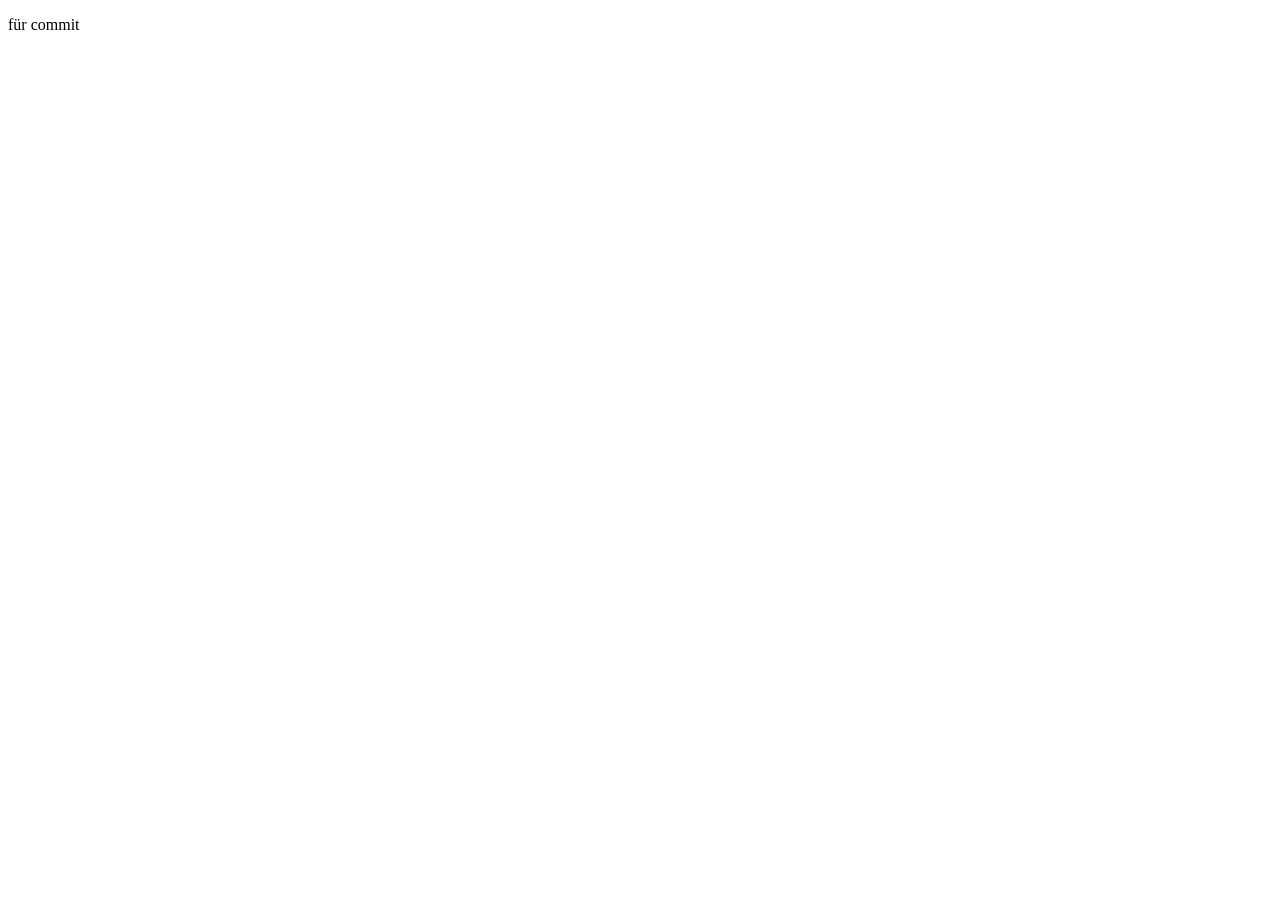
==== html/index.html @ d36d828b "grober aufbau + erstes bild" ====
<!doctype html>
<html lang="en">
  <head>
    <meta charset="UTF-8" />
    <meta name="viewport" content="width=device-width, initial-scale=1.0" />
    <title>Document</title>
  </head>
  <body>
    <p>für commit</p>
  </body>
</html>
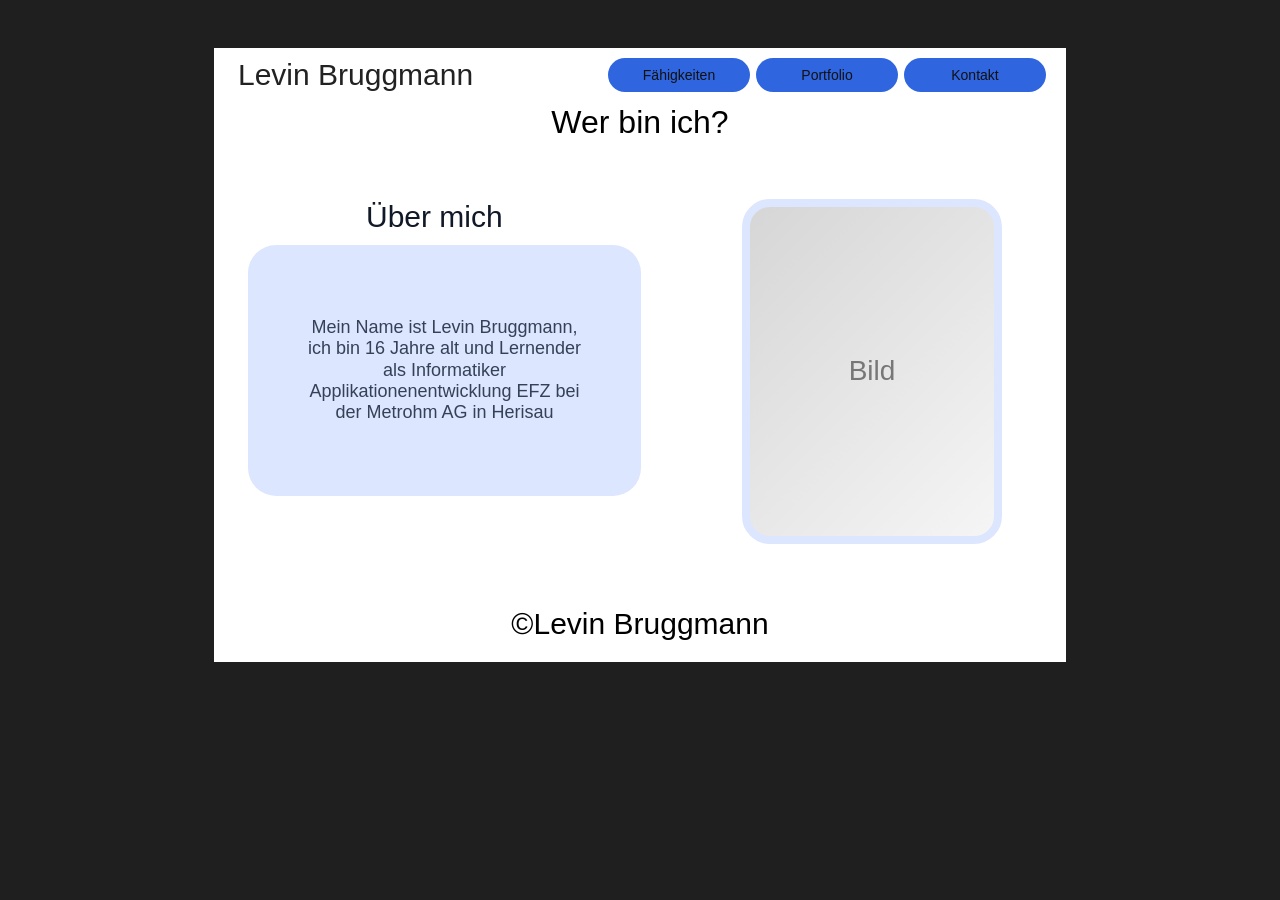
==== commit 866fca2a: "erste Seite Co-authored-by: Copilot <copilot@github.com>" ====
--- a/html/index.html
+++ b/html/index.html
@@ -1,11 +1,44 @@
 <!doctype html>
-<html lang="en">
+<html lang="de">
   <head>
     <meta charset="UTF-8" />
     <meta name="viewport" content="width=device-width, initial-scale=1.0" />
-    <title>Document</title>
+    <title>Wer bin ich?</title>
+    <link rel="stylesheet" href="../css/style.css" />
   </head>
-  <body>
-    <p>für commit</p>
+  <body class="home-page">
+    <header>
+      <h1><a href="index.html">Levin Bruggmann</a></h1>
+      <nav>
+        <ul class="navigation">
+          <li><a href="faehigkeiten.html">F&auml;higkeiten</a></li>
+          <li><a href="portfolio.html">Portfolio</a></li>
+          <li><a href="kontakt.html">Kontakt</a></li>
+        </ul>
+      </nav>
+    </header>
+
+    <main>
+      <h2>Wer bin ich?</h2>
+
+      <section class="about-section" aria-labelledby="about-title">
+        <div class="about-text">
+          <h3 id="about-title">&Uuml;ber mich</h3>
+          <div class="about-card">
+            <p>
+              Mein Name ist Levin Bruggmann, ich bin 16 Jahre alt und Lernender
+              als Informatiker Applikationenentwicklung EFZ bei der Metrohm AG
+              in Herisau
+            </p>
+          </div>
+        </div>
+
+        <div class="portrait-placeholder" aria-label="Platzhalter Bild">
+          <span>Bild</span>
+        </div>
+      </section>
+
+      <footer>&copy;Levin Bruggmann</footer>
+    </main>
   </body>
 </html>
--- a/css/style.css
+++ b/css/style.css
@@ -0,0 +1,217 @@
+* {
+  box-sizing: border-box;
+}
+
+body {
+  margin: 0;
+  font-family: Arial, Helvetica, sans-serif;
+  color: #222;
+}
+
+header {
+  display: flex;
+  justify-content: space-between;
+  align-items: center;
+  min-height: 54px;
+  padding: 0 20px 0 24px;
+  background: #fff;
+  border-left: none;
+}
+
+header h1 {
+  margin: 0;
+  font-size: 30px;
+  font-weight: 400;
+  line-height: 1;
+}
+
+header h1 a {
+  color: #222;
+  text-decoration: none;
+}
+
+.navigation {
+  display: flex;
+  list-style: none;
+  margin: 0;
+  padding: 0;
+  gap: 6px;
+}
+
+.navigation a {
+  display: block;
+  min-width: 142px;
+  padding: 9px 26px;
+  border-radius: 999px;
+  background: #2f66df;
+  color: #111;
+  font-size: 14px;
+  text-align: center;
+  text-decoration: none;
+}
+
+.navigation a:hover,
+.navigation a:focus {
+  background: #2558c7;
+}
+
+.home-page {
+  min-height: 100vh;
+  display: flex;
+  align-items: center;
+  flex-direction: column;
+  background: #1f1f1f;
+}
+
+.home-page header,
+.home-page main {
+  width: min(852px, calc(100% - 40px));
+  background: #fff;
+}
+
+.home-page header {
+  margin-top: 48px;
+}
+
+.home-page main {
+  min-height: 560px;
+  padding: 2px 34px 14px;
+}
+
+.home-page h2 {
+  margin: 0 0 58px;
+  color: #000;
+  font-size: 32px;
+  font-weight: 400;
+  line-height: 1.15;
+  text-align: center;
+}
+
+.about-section {
+  display: grid;
+  grid-template-columns: 1fr 290px;
+  align-items: start;
+  gap: 72px;
+}
+
+.about-text h3 {
+  margin: 0 0 10px 118px;
+  color: #111827;
+  font-size: 30px;
+  font-weight: 400;
+  line-height: 1.2;
+}
+
+.about-card {
+  width: 393px;
+  min-height: 251px;
+  display: flex;
+  align-items: center;
+  justify-content: center;
+  padding: 36px 40px;
+  border-radius: 28px;
+  background: #dce6ff;
+}
+
+.about-card p {
+  max-width: 290px;
+  margin: 0;
+  color: #354156;
+  font-size: 18px;
+  line-height: 1.18;
+  text-align: center;
+}
+
+.portrait-placeholder {
+  width: 260px;
+  height: 345px;
+  display: flex;
+  align-items: center;
+  justify-content: center;
+  overflow: hidden;
+  border: 8px solid #dce6ff;
+  border-radius: 28px;
+  background: linear-gradient(135deg, #d6d6d6, #f5f5f5);
+  color: #777;
+  font-size: 28px;
+}
+
+.home-page footer {
+  margin-top: 62px;
+  color: #000;
+  font-size: 30px;
+  line-height: 1.2;
+  text-align: center;
+}
+
+@media (max-width: 720px) {
+  header {
+    align-items: flex-start;
+    flex-direction: column;
+    gap: 14px;
+    padding: 14px 16px;
+  }
+
+  .navigation {
+    flex-wrap: wrap;
+    width: 100%;
+  }
+
+  .navigation li {
+    flex: 1 1 150px;
+  }
+
+  .navigation a {
+    min-width: 0;
+  }
+
+  .home-page {
+    align-items: stretch;
+    background: #fff;
+  }
+
+  .home-page header,
+  .home-page main {
+    width: 100%;
+  }
+
+  .home-page header {
+    margin-top: 0;
+  }
+
+  .home-page main {
+    min-height: 0;
+    padding: 18px 16px 28px;
+  }
+
+  .home-page h2 {
+    margin-bottom: 32px;
+    font-size: 30px;
+  }
+
+  .about-section {
+    grid-template-columns: 1fr;
+    gap: 28px;
+  }
+
+  .about-text h3 {
+    margin-left: 0;
+    text-align: center;
+  }
+
+  .about-card,
+  .portrait-placeholder {
+    width: 100%;
+    max-width: 393px;
+    margin: 0 auto;
+  }
+
+  .portrait-placeholder {
+    height: 345px;
+  }
+
+  .home-page footer {
+    margin-top: 42px;
+    font-size: 26px;
+  }
+}
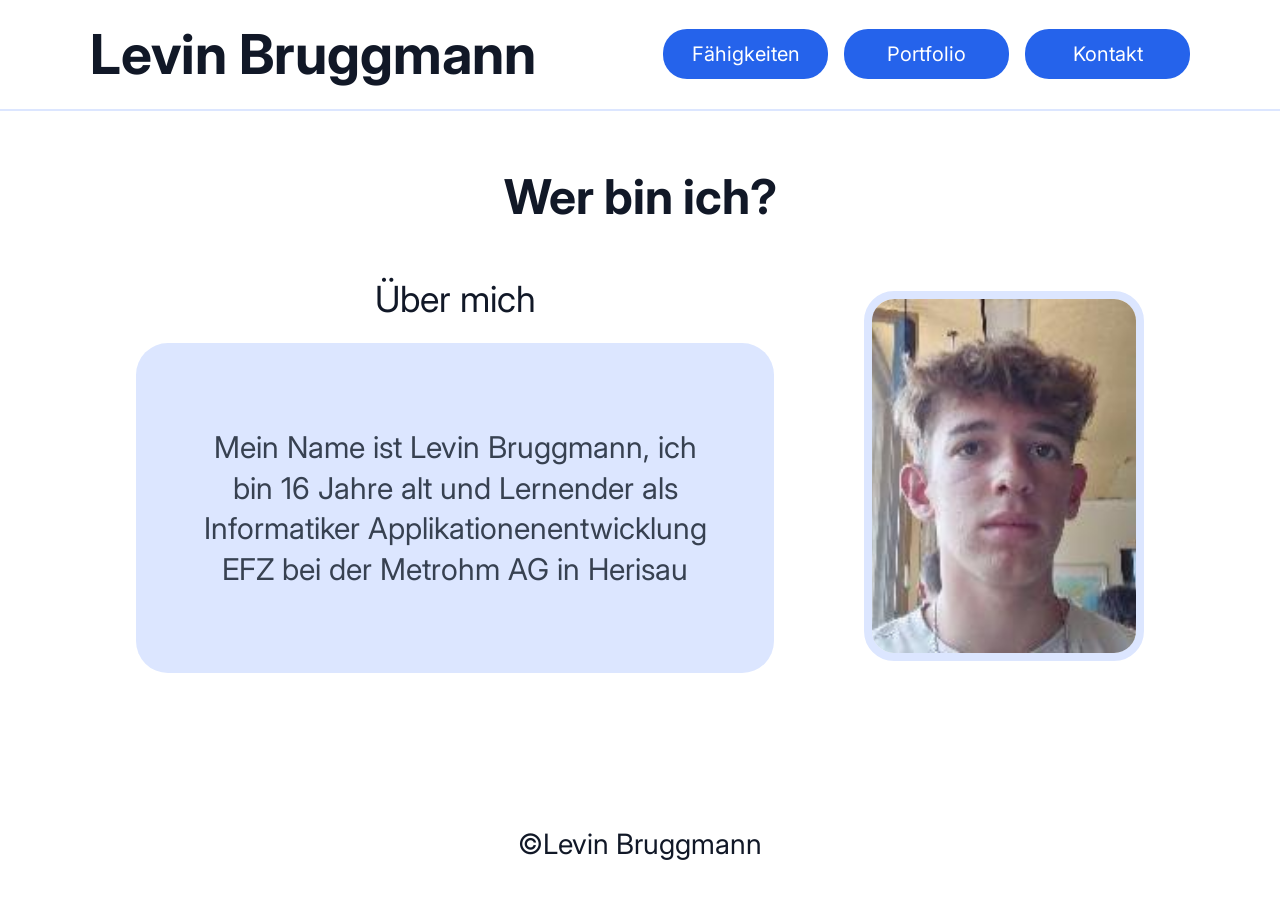
==== commit f8c80dbf: "images + video" ====
--- a/html/index.html
+++ b/html/index.html
@@ -33,8 +33,12 @@
           </div>
         </div>
 
-        <div class="portrait-placeholder" aria-label="Platzhalter Bild">
-          <span>Bild</span>
+        <div>
+          <img
+            class="profile-image"
+            src="../assets/Portrait Projekt M293.jpg"
+            alt="Portrait Levin Bruggmann"
+          />
         </div>
       </section>
 
--- a/css/style.css
+++ b/css/style.css
@@ -1,217 +1,668 @@
+@import url("https://fonts.googleapis.com/css2?family=Inter:wght@400;700&display=swap");
+
 * {
   box-sizing: border-box;
 }
 
 body {
   margin: 0;
-  font-family: Arial, Helvetica, sans-serif;
-  color: #222;
+  font-family: "Inter", Arial, sans-serif;
+  background-color: #ffffff;
+  color: #374151;
 }
 
 header {
+  width: 100%;
+  padding: 24px 7%;
   display: flex;
   justify-content: space-between;
   align-items: center;
-  min-height: 54px;
-  padding: 0 20px 0 24px;
-  background: #fff;
-  border-left: none;
-}
-
-header h1 {
+  gap: 40px;
+  border-bottom: 2px solid #dce6ff;
+  background-color: #ffffff;
+}
+
+h1 {
+  margin: 0;
+  font-size: 55px;
+  font-weight: 700;
+  line-height: 1.1;
+  color: #111827;
+}
+
+h1 a {
+  color: #111827;
+  text-decoration: none;
+}
+
+.navigation {
+  margin: 0;
+  padding: 0;
+  display: flex;
+  gap: 16px;
+  list-style: none;
+}
+
+.navigation a {
+  display: block;
+  min-width: 165px;
+  padding: 13px 24px;
+  border-radius: 24px;
+  background-color: #2563eb;
+  color: #ffffff;
+  font-size: 20px;
+  text-align: center;
+  text-decoration: none;
+}
+
+.navigation a:hover {
+  background-color: #1d4ed8;
+}
+
+main {
+  min-height: calc(100vh - 120px);
+  padding: 60px 7% 30px;
+  display: flex;
+  flex-direction: column;
+  background-color: #ffffff;
+}
+
+h2 {
+  margin: 0 0 55px;
+  font-size: 48px;
+  font-weight: 700;
+  line-height: 1.1;
+  color: #111827;
+  text-align: center;
+}
+
+h3 {
+  margin: 0 0 22px;
+  font-size: 36px;
+  font-weight: 400;
+  line-height: 1.2;
+  color: #111827;
+  text-align: center;
+}
+
+p {
   margin: 0;
   font-size: 30px;
   font-weight: 400;
-  line-height: 1;
-}
-
-header h1 a {
-  color: #222;
-  text-decoration: none;
-}
-
-.navigation {
-  display: flex;
-  list-style: none;
-  margin: 0;
-  padding: 0;
-  gap: 6px;
-}
-
-.navigation a {
+  line-height: 1.35;
+  color: #374151;
+}
+
+footer {
+  margin-top: auto;
+  padding-top: 50px;
+  font-size: 28px;
+  color: #111827;
+  text-align: center;
+}
+
+.about-section {
+  width: 100%;
+  max-width: 1200px;
+  margin: 0 auto;
+  display: flex;
+  justify-content: center;
+  align-items: center;
+  gap: 90px;
+}
+
+.about-text {
+  width: 58%;
+  max-width: 680px;
+}
+
+.about-card {
+  width: 100%;
+  min-height: 330px;
+  padding: 55px;
+  border-radius: 32px;
+  background-color: #dce6ff;
+  display: flex;
+  justify-content: center;
+  align-items: center;
+}
+
+.about-card p {
+  max-width: 700px;
+  font-size: 30px;
+  text-align: center;
+}
+
+.profile-image {
+  width: 220px;
+  height: 280px;
+  object-fit: cover;
+  object-position: center;
+  border: 8px solid #dce6ff;
+  border-radius: 30px;
   display: block;
-  min-width: 142px;
-  padding: 9px 26px;
-  border-radius: 999px;
-  background: #2f66df;
-  color: #111;
-  font-size: 14px;
-  text-align: center;
-  text-decoration: none;
-}
-
-.navigation a:hover,
-.navigation a:focus {
-  background: #2558c7;
-}
-
-.home-page {
-  min-height: 100vh;
-  display: flex;
+  justify-self: center;
+}
+
+.home-page .profile-image {
+  width: 280px;
+  height: 370px;
+}
+
+.skills-grid {
+  width: 100%;
+  max-width: 1150px;
+  margin: 0 auto;
+  display: grid;
+  grid-template-columns: 1fr 1fr;
+  gap: 48px 65px;
+}
+
+.skill-card {
+  min-height: 270px;
+  padding: 34px 40px;
+  border-radius: 30px;
+  background-color: #dce6ff;
+  display: flex;
+  flex-direction: column;
+  justify-content: space-between;
+}
+
+.skill-card h3 {
+  margin-bottom: 18px;
+}
+
+.skill-card p {
+  font-size: 24px;
+  text-align: center;
+}
+
+.rating {
+  margin-top: 28px;
+  display: flex;
+  justify-content: center;
+  gap: 10px;
+}
+
+.rating span {
+  width: 48px;
+  height: 16px;
+  border-radius: 20px;
+  background-color: #111827;
+}
+
+.rating .empty {
+  background-color: #ffffff;
+}
+
+.portfolio-grid {
+  width: 100%;
+  max-width: 1050px;
+  margin: 0 auto;
+  display: grid;
+  grid-template-columns: 1fr 1fr;
+  gap: 70px;
+}
+
+.portfolio-item {
+  width: 100%;
+}
+
+.portfolio-card {
+  width: 100%;
+  min-height: 230px;
+  margin-bottom: 34px;
+  padding: 40px;
+  border-radius: 30px;
+  background-color: #dce6ff;
+  display: flex;
+  justify-content: center;
   align-items: center;
-  flex-direction: column;
-  background: #1f1f1f;
-}
-
-.home-page header,
-.home-page main {
-  width: min(852px, calc(100% - 40px));
-  background: #fff;
-}
-
-.home-page header {
-  margin-top: 48px;
-}
-
-.home-page main {
-  min-height: 560px;
-  padding: 2px 34px 14px;
-}
-
-.home-page h2 {
-  margin: 0 0 58px;
-  color: #000;
-  font-size: 32px;
-  font-weight: 400;
-  line-height: 1.15;
-  text-align: center;
-}
-
-.about-section {
-  display: grid;
-  grid-template-columns: 1fr 290px;
-  align-items: start;
-  gap: 72px;
-}
-
-.about-text h3 {
-  margin: 0 0 10px 118px;
+}
+
+.portfolio-card p {
+  font-size: 24px;
+  text-align: center;
+}
+
+.image-placeholder {
+  width: 100%;
+  height: 240px;
+  border-radius: 30px;
+  overflow: hidden;
+  background-color: #dce6ff;
+}
+
+.image-placeholder img,
+.portfolio-item > img {
+  width: 100%;
+  height: 100%;
+  object-fit: cover;
+  object-position: center;
+  display: block;
+}
+
+.contact-page main {
+  gap: 34px;
+}
+
+.contact-list {
+  width: 100%;
+  max-width: 1150px;
+  margin: 0 auto;
+}
+
+.contact-list > p,
+.contact-small p {
+  min-height: 115px;
+  margin-bottom: 36px;
+  padding: 26px;
+  border-radius: 22px;
+  background-color: #dce6ff;
   color: #111827;
   font-size: 30px;
-  font-weight: 400;
-  line-height: 1.2;
-}
-
-.about-card {
-  width: 393px;
-  min-height: 251px;
-  display: flex;
+  display: flex;
+  justify-content: center;
   align-items: center;
-  justify-content: center;
-  padding: 36px 40px;
-  border-radius: 28px;
-  background: #dce6ff;
-}
-
-.about-card p {
-  max-width: 290px;
-  margin: 0;
-  color: #354156;
+  text-align: center;
+  overflow-wrap: anywhere;
+}
+
+.contact-row {
+  display: grid;
+  grid-template-columns: 1fr 260px;
+  gap: 70px;
+  align-items: center;
+  margin-bottom: 55px;
+}
+
+.contact-small {
+  width: 100%;
+}
+
+.contact-panel {
+  width: 100%;
+  max-width: 1150px;
+  margin: 0 auto;
+  padding: 55px;
+  border-radius: 32px;
+  background-color: #dce6ff;
+  display: grid;
+  grid-template-columns: 1fr 1fr;
+  gap: 70px;
+  align-items: start;
+}
+
+.location-box,
+.form-box {
+  width: 100%;
+  text-align: center;
+}
+
+.location-image,
+.location-video,
+.contact-video {
+  width: 100%;
+  max-width: 520px;
+  height: auto;
+  display: block;
+  margin: 0 auto;
+  background-color: #ffffff;
+}
+
+.contact-form {
+  width: 100%;
+  max-width: 360px;
+  margin: 0 auto;
+  padding: 22px;
+  background-color: #ffffff;
+}
+
+.contact-form label {
+  display: block;
+  margin-top: 14px;
+  color: #111827;
+  font-size: 20px;
+  font-weight: 700;
+  text-align: center;
+}
+
+.contact-form input,
+.contact-form textarea {
+  width: 100%;
+  margin-top: 10px;
+  padding: 14px;
+  border: none;
+  border-bottom: 3px solid #111827;
+  background-color: #ffffff;
+  font-family: "Inter", Arial, sans-serif;
   font-size: 18px;
-  line-height: 1.18;
-  text-align: center;
-}
-
-.portrait-placeholder {
-  width: 260px;
-  height: 345px;
-  display: flex;
-  align-items: center;
-  justify-content: center;
-  overflow: hidden;
-  border: 8px solid #dce6ff;
-  border-radius: 28px;
-  background: linear-gradient(135deg, #d6d6d6, #f5f5f5);
-  color: #777;
-  font-size: 28px;
-}
-
-.home-page footer {
-  margin-top: 62px;
-  color: #000;
-  font-size: 30px;
-  line-height: 1.2;
-  text-align: center;
-}
-
-@media (max-width: 720px) {
+  color: #374151;
+}
+
+.contact-form textarea {
+  height: 140px;
+  border-bottom: none;
+  background-color: #dddddd;
+  resize: vertical;
+}
+
+.contact-form button {
+  width: 100%;
+  margin-top: 18px;
+  padding: 14px;
+  border: none;
+  border-radius: 24px;
+  background-color: #2563eb;
+  color: #ffffff;
+  font-size: 18px;
+  font-weight: 700;
+  cursor: pointer;
+}
+
+@media (max-width: 1200px) {
   header {
-    align-items: flex-start;
+    padding: 22px 5%;
+  }
+
+  h1 {
+    font-size: 42px;
+  }
+
+  .navigation a {
+    min-width: 140px;
+    padding: 11px 20px;
+    font-size: 17px;
+  }
+
+  main {
+    padding: 52px 5% 30px;
+  }
+
+  .about-section {
+    gap: 60px;
+  }
+
+  .about-card {
+    min-height: 290px;
+    padding: 42px;
+  }
+
+  .about-card p {
+    font-size: 25px;
+  }
+
+  .profile-image {
+    width: 280px;
+    height: 370px;
+    object-fit: cover;
+    object-position: center;
+    border: 8px solid #dce6ff;
+    border-radius: 30px;
+    display: block;
+    flex-shrink: 0;
+  }
+
+  .skill-card p,
+  .portfolio-card p {
+    font-size: 22px;
+  }
+
+  .rating span {
+    width: 40px;
+  }
+}
+
+@media (max-width: 900px) {
+  body {
+    overflow-x: hidden;
+  }
+
+  header {
+    padding: 20px 18px;
     flex-direction: column;
-    gap: 14px;
-    padding: 14px 16px;
+    align-items: center;
+    gap: 18px;
+  }
+
+  h1 {
+    font-size: 38px;
+    text-align: center;
   }
 
   .navigation {
-    flex-wrap: wrap;
     width: 100%;
-  }
-
-  .navigation li {
-    flex: 1 1 150px;
+    display: grid;
+    grid-template-columns: repeat(3, 1fr);
+    gap: 10px;
   }
 
   .navigation a {
     min-width: 0;
-  }
-
-  .home-page {
-    align-items: stretch;
-    background: #fff;
-  }
-
-  .home-page header,
-  .home-page main {
     width: 100%;
-  }
-
-  .home-page header {
-    margin-top: 0;
-  }
-
-  .home-page main {
-    min-height: 0;
-    padding: 18px 16px 28px;
-  }
-
-  .home-page h2 {
-    margin-bottom: 32px;
-    font-size: 30px;
+    padding: 11px 8px;
+    font-size: 16px;
+  }
+
+  main {
+    min-height: calc(100vh - 150px);
+    padding: 42px 18px 26px;
+  }
+
+  h2 {
+    margin-bottom: 38px;
+    font-size: 42px;
+  }
+
+  h3 {
+    font-size: 32px;
+  }
+
+  footer {
+    padding-top: 45px;
+    font-size: 24px;
   }
 
   .about-section {
+    flex-direction: column;
+    gap: 34px;
+  }
+
+  .about-text {
+    width: 100%;
+    max-width: 680px;
+  }
+
+  .about-card {
+    min-height: 250px;
+    padding: 34px 26px;
+  }
+
+  .about-card p {
+    font-size: 23px;
+  }
+
+  .profile-image {
+    width: 220px;
+    height: 280px;
+    margin: 0 auto;
+  }
+
+  .home-page .profile-image {
+    width: 260px;
+    height: 340px;
+  }
+
+  .skills-grid {
+    max-width: 650px;
     grid-template-columns: 1fr;
     gap: 28px;
   }
 
-  .about-text h3 {
-    margin-left: 0;
-    text-align: center;
-  }
-
-  .about-card,
-  .portrait-placeholder {
-    width: 100%;
-    max-width: 393px;
-    margin: 0 auto;
-  }
-
-  .portrait-placeholder {
-    height: 345px;
-  }
-
-  .home-page footer {
-    margin-top: 42px;
-    font-size: 26px;
-  }
-}
+  .skill-card {
+    min-height: 235px;
+  }
+
+  .portfolio-grid {
+    max-width: 520px;
+    grid-template-columns: 1fr;
+    gap: 48px;
+  }
+
+  .portfolio-card {
+    min-height: 220px;
+  }
+
+  .image-placeholder {
+    height: 230px;
+  }
+
+  .contact-list > p,
+  .contact-small p {
+    min-height: 95px;
+    margin-bottom: 24px;
+    font-size: 24px;
+  }
+
+  .contact-row {
+    display: flex;
+    flex-direction: column;
+    gap: 24px;
+    margin-bottom: 42px;
+  }
+
+  .contact-panel {
+    padding: 34px 24px;
+    grid-template-columns: 1fr;
+    gap: 45px;
+  }
+
+  .location-image,
+  .location-video,
+  .contact-video {
+    max-width: 420px;
+  }
+
+  .contact-form {
+    max-width: 420px;
+  }
+}
+
+@media (max-width: 520px) {
+  header {
+    padding: 18px 12px;
+  }
+
+  h1 {
+    font-size: 32px;
+  }
+
+  .navigation {
+    gap: 8px;
+  }
+
+  .navigation a {
+    padding: 10px 5px;
+    font-size: 13px;
+  }
+
+  main {
+    padding: 34px 12px 24px;
+  }
+
+  h2 {
+    margin-bottom: 30px;
+    font-size: 36px;
+  }
+
+  h3 {
+    font-size: 28px;
+  }
+
+  p {
+    font-size: 22px;
+  }
+
+  .about-card {
+    min-height: 220px;
+    padding: 28px 20px;
+    border-radius: 26px;
+  }
+
+  .about-card p {
+    font-size: 20px;
+  }
+
+  .profile-image {
+    width: 190px;
+    height: 240px;
+    border-width: 6px;
+    border-radius: 24px;
+  }
+
+  .home-page .profile-image {
+    width: 220px;
+    height: 290px;
+  }
+
+  .skill-card {
+    min-height: 220px;
+    padding: 28px 20px;
+    border-radius: 26px;
+  }
+
+  .skill-card p,
+  .portfolio-card p {
+    font-size: 18px;
+  }
+
+  .rating {
+    gap: 6px;
+  }
+
+  .rating span {
+    width: 30px;
+    height: 12px;
+  }
+
+  .portfolio-card {
+    min-height: 190px;
+    padding: 30px 22px;
+    border-radius: 26px;
+  }
+
+  .image-placeholder {
+    height: 200px;
+    border-radius: 26px;
+  }
+
+  .contact-list > p,
+  .contact-small p {
+    min-height: 80px;
+    padding: 20px 14px;
+    font-size: 20px;
+    border-radius: 18px;
+  }
+
+  .contact-panel {
+    padding: 26px 16px;
+    border-radius: 26px;
+  }
+
+  .contact-form {
+    padding: 18px;
+  }
+
+  .contact-form label {
+    font-size: 17px;
+  }
+
+  .contact-form input,
+  .contact-form textarea {
+    font-size: 15px;
+  }
+
+  footer {
+    font-size: 20px;
+  }
+}
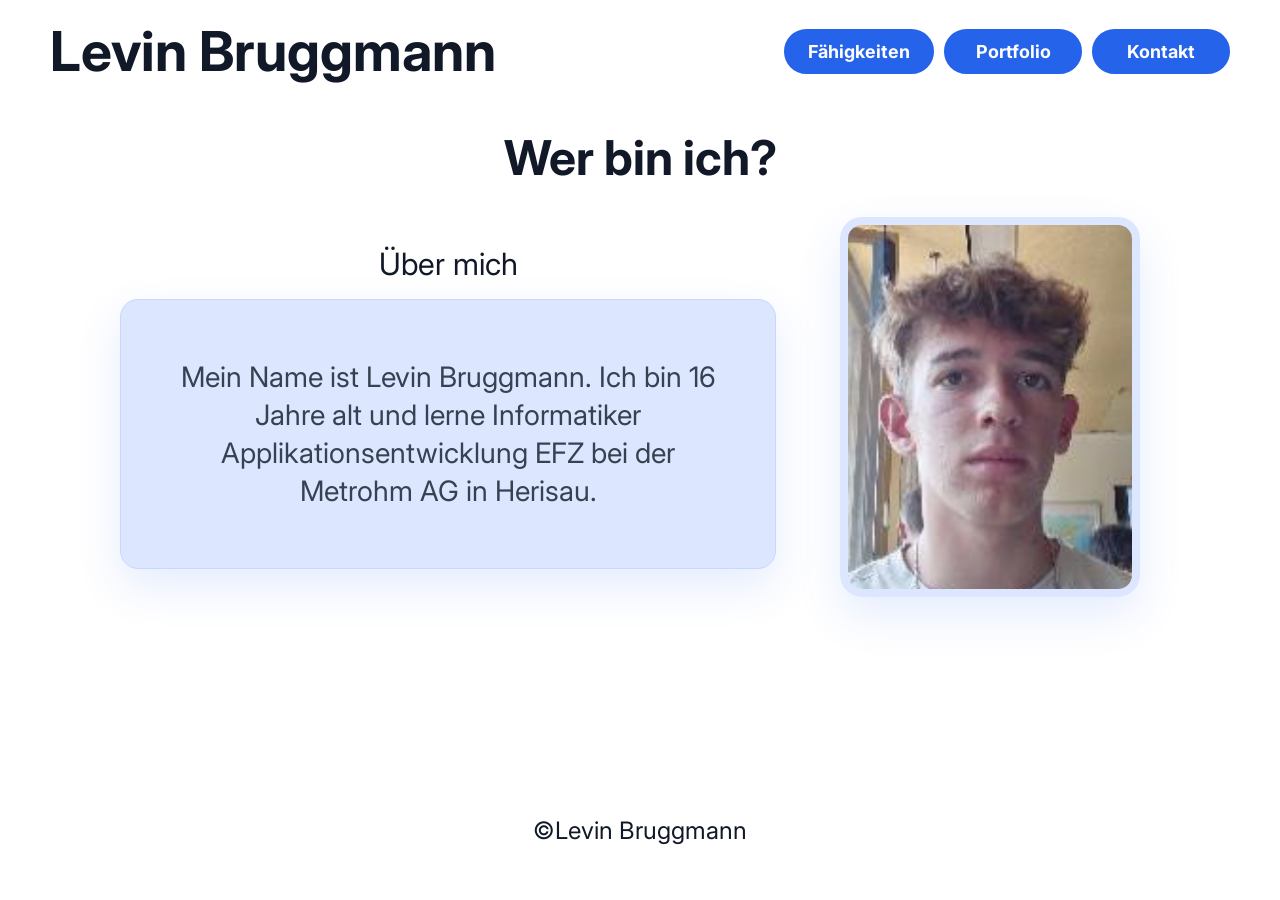
==== commit 0af5333f: "improvements + deleted unused pictures" ====
--- a/html/index.html
+++ b/html/index.html
@@ -8,8 +8,8 @@
   </head>
   <body class="home-page">
     <header>
-      <h1><a href="index.html">Levin Bruggmann</a></h1>
-      <nav>
+      <h1><a href="index.html" aria-label="Zur Startseite">Levin Bruggmann</a></h1>
+      <nav aria-label="Hauptnavigation">
         <ul class="navigation">
           <li><a href="faehigkeiten.html">F&auml;higkeiten</a></li>
           <li><a href="portfolio.html">Portfolio</a></li>
@@ -26,9 +26,9 @@
           <h3 id="about-title">&Uuml;ber mich</h3>
           <div class="about-card">
             <p>
-              Mein Name ist Levin Bruggmann, ich bin 16 Jahre alt und Lernender
-              als Informatiker Applikationenentwicklung EFZ bei der Metrohm AG
-              in Herisau
+              Mein Name ist Levin Bruggmann. Ich bin 16 Jahre alt und lerne
+              Informatiker Applikationsentwicklung EFZ bei der Metrohm AG in
+              Herisau.
             </p>
           </div>
         </div>
@@ -38,6 +38,7 @@
             class="profile-image"
             src="../assets/Portrait Projekt M293.jpg"
             alt="Portrait Levin Bruggmann"
+            decoding="async"
           />
         </div>
       </section>
--- a/css/style.css
+++ b/css/style.css
@@ -1,37 +1,76 @@
 @import url("https://fonts.googleapis.com/css2?family=Inter:wght@400;700&display=swap");
+
+:root {
+  --primary: #2563eb;
+  --card: #dce6ff;
+  --background: #ffffff;
+  --title: #111827;
+  --text: #374151;
+  --button: #2563eb;
+  --button-text: #ffffff;
+  --border: #c7d7ff;
+  --shadow: 0 18px 45px rgba(37, 99, 235, 0.12);
+}
 
 * {
   box-sizing: border-box;
 }
 
+html {
+  min-height: 100%;
+  background-color: var(--background);
+}
+
 body {
+  min-height: 100vh;
   margin: 0;
   font-family: "Inter", Arial, sans-serif;
-  background-color: #ffffff;
-  color: #374151;
+  background-color: var(--background);
+  color: var(--text);
+}
+
+body::before {
+  content: "";
+  position: fixed;
+  inset: 0;
+  z-index: -1;
+  background:
+    linear-gradient(90deg, rgba(220, 230, 255, 0.5) 1px, transparent 1px),
+    linear-gradient(180deg, rgba(220, 230, 255, 0.5) 1px, transparent 1px);
+  background-size: 72px 72px;
+  opacity: 0.35;
+}
+
+header,
+main {
+  width: min(1180px, calc(100% - 48px));
+  margin: 0 auto;
 }
 
 header {
-  width: 100%;
-  padding: 24px 7%;
+  padding: 24px 0 18px;
   display: flex;
   justify-content: space-between;
   align-items: center;
-  gap: 40px;
-  border-bottom: 2px solid #dce6ff;
-  background-color: #ffffff;
+  gap: 28px;
+}
+
+h1,
+h2,
+h3,
+p {
+  margin: 0;
 }
 
 h1 {
-  margin: 0;
-  font-size: 55px;
+  color: var(--title);
+  font-size: clamp(2.125rem, 5vw, 3.4375rem);
   font-weight: 700;
-  line-height: 1.1;
-  color: #111827;
+  line-height: 1;
 }
 
 h1 a {
-  color: #111827;
+  color: inherit;
   text-decoration: none;
 }
 
@@ -39,290 +78,314 @@
   margin: 0;
   padding: 0;
   display: flex;
-  gap: 16px;
+  flex-wrap: wrap;
+  justify-content: flex-end;
+  gap: 10px;
   list-style: none;
 }
 
 .navigation a {
-  display: block;
-  min-width: 165px;
-  padding: 13px 24px;
-  border-radius: 24px;
-  background-color: #2563eb;
-  color: #ffffff;
-  font-size: 20px;
-  text-align: center;
+  min-width: 138px;
+  display: inline-flex;
+  justify-content: center;
+  align-items: center;
+  padding: 12px 22px;
+  border: 2px solid var(--button);
+  border-radius: 999px;
+  background-color: var(--button);
+  color: var(--button-text);
+  font-size: clamp(0.8125rem, 1.4vw, 1.125rem);
+  font-weight: 700;
+  line-height: 1;
   text-decoration: none;
-}
-
-.navigation a:hover {
+  transition:
+    transform 160ms ease,
+    box-shadow 160ms ease,
+    background-color 160ms ease;
+}
+
+.navigation a:hover,
+.navigation a:focus-visible {
   background-color: #1d4ed8;
+  box-shadow: 0 10px 24px rgba(37, 99, 235, 0.22);
+  transform: translateY(-1px);
+}
+
+.navigation a[aria-current="page"] {
+  background-color: var(--background);
+  color: var(--primary);
 }
 
 main {
-  min-height: calc(100vh - 120px);
-  padding: 60px 7% 30px;
+  min-height: calc(100vh - 124px);
+  padding: 36px 0 28px;
   display: flex;
   flex-direction: column;
-  background-color: #ffffff;
 }
 
 h2 {
-  margin: 0 0 55px;
-  font-size: 48px;
+  margin-bottom: 34px;
+  color: var(--title);
+  font-size: clamp(2.25rem, 4.4vw, 3rem);
   font-weight: 700;
-  line-height: 1.1;
-  color: #111827;
+  line-height: 1.05;
   text-align: center;
 }
 
 h3 {
-  margin: 0 0 22px;
-  font-size: 36px;
+  margin-bottom: 16px;
+  color: var(--title);
+  font-size: clamp(1.5rem, 2.4vw, 2rem);
   font-weight: 400;
-  line-height: 1.2;
-  color: #111827;
+  line-height: 1.18;
   text-align: center;
 }
 
 p {
-  margin: 0;
-  font-size: 30px;
+  color: var(--text);
+  font-size: clamp(1.25rem, 2.2vw, 1.875rem);
   font-weight: 400;
   line-height: 1.35;
-  color: #374151;
 }
 
 footer {
   margin-top: auto;
-  padding-top: 50px;
-  font-size: 28px;
-  color: #111827;
+  padding-top: 36px;
+  color: var(--title);
+  font-size: clamp(1.125rem, 2vw, 1.5rem);
   text-align: center;
 }
 
+.about-section,
+.skills-grid,
+.portfolio-grid,
+.contact-list,
+.contact-panel {
+  width: 100%;
+  max-width: 1040px;
+  margin-inline: auto;
+}
+
 .about-section {
+  display: grid;
+  grid-template-columns: minmax(0, 1fr) 320px;
+  align-items: center;
+  gap: 64px;
+}
+
+.about-card,
+.skill-card,
+.portfolio-card,
+.contact-list > p,
+.contact-small p,
+.contact-panel {
+  background-color: var(--card);
+  border: 1px solid var(--border);
+  border-radius: 18px;
+  box-shadow: var(--shadow);
+}
+
+.about-card {
+  min-height: 270px;
+  padding: 44px;
+  display: grid;
+  place-items: center;
+}
+
+.about-card p,
+.portfolio-card p,
+.skill-card p {
+  text-align: center;
+}
+
+.about-card p {
+  max-width: 650px;
+}
+
+.profile-image {
+  width: 220px;
+  height: 280px;
+  display: block;
+  object-fit: cover;
+  object-position: center;
+  border: 8px solid var(--card);
+  border-radius: 22px;
+  box-shadow: var(--shadow);
+}
+
+.home-page .profile-image {
+  width: 300px;
+  height: 380px;
+}
+
+.skills-grid {
+  display: grid;
+  grid-template-columns: repeat(2, minmax(0, 1fr));
+  gap: 28px;
+}
+
+.skill-card {
+  min-height: 236px;
+  padding: 30px 34px 28px;
+  display: flex;
+  flex-direction: column;
+  justify-content: space-between;
+}
+
+.skill-card p,
+.portfolio-card p {
+  font-size: clamp(1.125rem, 1.8vw, 1.5rem);
+}
+
+.rating {
+  margin-top: 26px;
+  display: grid;
+  grid-template-columns: repeat(7, minmax(18px, 44px));
+  justify-content: center;
+  gap: 8px;
+}
+
+.rating span {
+  height: 14px;
+  border-radius: 999px;
+  background-color: var(--title);
+}
+
+.rating .empty {
+  background-color: var(--background);
+}
+
+.portfolio-grid {
+  display: grid;
+  grid-template-columns: repeat(2, minmax(0, 1fr));
+  gap: 48px;
+}
+
+.portfolio-item {
+  min-width: 0;
+}
+
+.portfolio-card {
+  min-height: 190px;
+  margin-bottom: 26px;
+  padding: 34px;
+  display: grid;
+  place-items: center;
+}
+
+.image-placeholder {
+  width: min(100%, 330px);
+  aspect-ratio: 1;
+  margin-inline: auto;
+  overflow: hidden;
+  border-radius: 24px;
+  background-color: var(--card);
+  border: 1px solid var(--border);
+  box-shadow: var(--shadow);
+}
+
+.image-placeholder img {
   width: 100%;
-  max-width: 1200px;
-  margin: 0 auto;
+  height: 100%;
+  display: block;
+  object-fit: cover;
+  object-position: center;
+}
+
+.project-logo img {
+  object-fit: contain;
+  padding: 10px;
+  background-color: #111827;
+}
+
+.contact-page main {
+  gap: 30px;
+}
+
+.contact-list a {
+  color: var(--primary);
+  overflow-wrap: anywhere;
+}
+
+.contact-list > p,
+.contact-small p {
+  min-height: 94px;
+  margin-bottom: 24px;
+  padding: 24px 30px;
   display: flex;
   justify-content: center;
   align-items: center;
-  gap: 90px;
-}
-
-.about-text {
-  width: 58%;
-  max-width: 680px;
-}
-
-.about-card {
-  width: 100%;
-  min-height: 330px;
-  padding: 55px;
-  border-radius: 32px;
-  background-color: #dce6ff;
-  display: flex;
-  justify-content: center;
-  align-items: center;
-}
-
-.about-card p {
-  max-width: 700px;
-  font-size: 30px;
-  text-align: center;
-}
-
-.profile-image {
-  width: 220px;
-  height: 280px;
-  object-fit: cover;
-  object-position: center;
-  border: 8px solid #dce6ff;
-  border-radius: 30px;
-  display: block;
-  justify-self: center;
-}
-
-.home-page .profile-image {
-  width: 280px;
-  height: 370px;
-}
-
-.skills-grid {
-  width: 100%;
-  max-width: 1150px;
-  margin: 0 auto;
-  display: grid;
-  grid-template-columns: 1fr 1fr;
-  gap: 48px 65px;
-}
-
-.skill-card {
-  min-height: 270px;
-  padding: 34px 40px;
-  border-radius: 30px;
-  background-color: #dce6ff;
-  display: flex;
-  flex-direction: column;
-  justify-content: space-between;
-}
-
-.skill-card h3 {
-  margin-bottom: 18px;
-}
-
-.skill-card p {
-  font-size: 24px;
-  text-align: center;
-}
-
-.rating {
-  margin-top: 28px;
-  display: flex;
-  justify-content: center;
-  gap: 10px;
-}
-
-.rating span {
-  width: 48px;
-  height: 16px;
-  border-radius: 20px;
-  background-color: #111827;
-}
-
-.rating .empty {
-  background-color: #ffffff;
-}
-
-.portfolio-grid {
-  width: 100%;
-  max-width: 1050px;
-  margin: 0 auto;
-  display: grid;
-  grid-template-columns: 1fr 1fr;
-  gap: 70px;
-}
-
-.portfolio-item {
-  width: 100%;
-}
-
-.portfolio-card {
-  width: 100%;
-  min-height: 230px;
-  margin-bottom: 34px;
-  padding: 40px;
-  border-radius: 30px;
-  background-color: #dce6ff;
-  display: flex;
-  justify-content: center;
-  align-items: center;
-}
-
-.portfolio-card p {
-  font-size: 24px;
-  text-align: center;
-}
-
-.image-placeholder {
-  width: 100%;
-  height: 240px;
-  border-radius: 30px;
-  overflow: hidden;
-  background-color: #dce6ff;
-}
-
-.image-placeholder img,
-.portfolio-item > img {
-  width: 100%;
-  height: 100%;
-  object-fit: cover;
-  object-position: center;
-  display: block;
-}
-
-.contact-page main {
-  gap: 34px;
-}
-
-.contact-list {
-  width: 100%;
-  max-width: 1150px;
-  margin: 0 auto;
-}
-
-.contact-list > p,
-.contact-small p {
-  min-height: 115px;
-  margin-bottom: 36px;
-  padding: 26px;
-  border-radius: 22px;
-  background-color: #dce6ff;
-  color: #111827;
-  font-size: 30px;
-  display: flex;
-  justify-content: center;
-  align-items: center;
+  color: var(--title);
   text-align: center;
   overflow-wrap: anywhere;
 }
 
 .contact-row {
   display: grid;
-  grid-template-columns: 1fr 260px;
-  gap: 70px;
+  grid-template-columns: minmax(0, 1fr) 260px;
   align-items: center;
-  margin-bottom: 55px;
+  gap: 52px;
+  margin-bottom: 28px;
 }
 
 .contact-small {
+  min-width: 0;
+}
+
+.contact-small p:last-child {
+  margin-bottom: 0;
+}
+
+.contact-row .profile-image {
+  margin-inline: auto;
+}
+
+.contact-panel {
+  padding: 44px;
+  display: grid;
+  grid-template-columns: minmax(0, 1fr) minmax(320px, 0.82fr);
+  align-items: start;
+  gap: 48px;
+}
+
+.location-box,
+.contact-form {
+  min-width: 0;
+}
+
+.location-video {
   width: 100%;
-}
-
-.contact-panel {
-  width: 100%;
-  max-width: 1150px;
-  margin: 0 auto;
-  padding: 55px;
-  border-radius: 32px;
-  background-color: #dce6ff;
-  display: grid;
-  grid-template-columns: 1fr 1fr;
-  gap: 70px;
-  align-items: start;
-}
-
-.location-box,
-.form-box {
-  width: 100%;
-  text-align: center;
-}
-
-.location-image,
-.location-video,
-.contact-video {
-  width: 100%;
-  max-width: 520px;
-  height: auto;
+  max-width: 460px;
+  aspect-ratio: 1;
   display: block;
-  margin: 0 auto;
-  background-color: #ffffff;
+  margin-inline: auto;
+  object-fit: cover;
+  border-radius: 10px;
+  background-color: var(--background);
+}
+
+.location-video {
+  object-fit: cover;
 }
 
 .contact-form {
   width: 100%;
-  max-width: 360px;
-  margin: 0 auto;
-  padding: 22px;
-  background-color: #ffffff;
+  max-width: 380px;
+  margin-inline: auto;
+  padding: 24px;
+  border-radius: 8px;
+  background-color: var(--background);
+}
+
+.contact-form h3 {
+  margin-bottom: 8px;
 }
 
 .contact-form label {
   display: block;
   margin-top: 14px;
-  color: #111827;
-  font-size: 20px;
+  color: var(--title);
+  font-size: 1rem;
   font-weight: 700;
   text-align: center;
 }
@@ -330,339 +393,168 @@
 .contact-form input,
 .contact-form textarea {
   width: 100%;
-  margin-top: 10px;
-  padding: 14px;
-  border: none;
-  border-bottom: 3px solid #111827;
-  background-color: #ffffff;
-  font-family: "Inter", Arial, sans-serif;
-  font-size: 18px;
-  color: #374151;
+  margin-top: 8px;
+  padding: 12px;
+  border: 1px solid transparent;
+  border-bottom: 2px solid var(--title);
+  border-radius: 0;
+  background-color: var(--background);
+  color: var(--text);
+  font: 400 1rem/1.3 "Inter", Arial, sans-serif;
+}
+
+.contact-form input:focus,
+.contact-form textarea:focus {
+  outline: 3px solid rgba(37, 99, 235, 0.22);
+  border-color: var(--primary);
 }
 
 .contact-form textarea {
-  height: 140px;
-  border-bottom: none;
-  background-color: #dddddd;
+  min-height: 130px;
   resize: vertical;
+  border: 0;
+  border-radius: 4px;
+  background-color: #e5e7eb;
 }
 
 .contact-form button {
   width: 100%;
   margin-top: 18px;
-  padding: 14px;
-  border: none;
-  border-radius: 24px;
-  background-color: #2563eb;
-  color: #ffffff;
-  font-size: 18px;
-  font-weight: 700;
+  padding: 14px 18px;
+  border: 0;
+  border-radius: 999px;
+  background-color: var(--button);
+  color: var(--button-text);
+  font: 700 1.0625rem/1 "Inter", Arial, sans-serif;
   cursor: pointer;
 }
 
-@media (max-width: 1200px) {
+.contact-form button:hover,
+.contact-form button:focus-visible {
+  background-color: #1d4ed8;
+}
+
+@media (max-width: 900px) {
+  header,
+  main {
+    width: min(100% - 32px, 680px);
+  }
+
   header {
-    padding: 22px 5%;
-  }
-
-  h1 {
-    font-size: 42px;
-  }
-
-  .navigation a {
-    min-width: 140px;
-    padding: 11px 20px;
-    font-size: 17px;
-  }
-
-  main {
-    padding: 52px 5% 30px;
-  }
-
-  .about-section {
-    gap: 60px;
-  }
-
-  .about-card {
-    min-height: 290px;
-    padding: 42px;
-  }
-
-  .about-card p {
-    font-size: 25px;
-  }
-
-  .profile-image {
-    width: 280px;
-    height: 370px;
-    object-fit: cover;
-    object-position: center;
-    border: 8px solid #dce6ff;
-    border-radius: 30px;
-    display: block;
-    flex-shrink: 0;
-  }
-
-  .skill-card p,
-  .portfolio-card p {
-    font-size: 22px;
-  }
-
-  .rating span {
-    width: 40px;
-  }
-}
-
-@media (max-width: 900px) {
-  body {
-    overflow-x: hidden;
-  }
-
-  header {
-    padding: 20px 18px;
     flex-direction: column;
-    align-items: center;
     gap: 18px;
-  }
-
-  h1 {
-    font-size: 38px;
     text-align: center;
   }
 
   .navigation {
     width: 100%;
     display: grid;
-    grid-template-columns: repeat(3, 1fr);
-    gap: 10px;
+    grid-template-columns: repeat(3, minmax(0, 1fr));
+    justify-content: stretch;
   }
 
   .navigation a {
     min-width: 0;
-    width: 100%;
-    padding: 11px 8px;
-    font-size: 16px;
+    padding-inline: 10px;
   }
 
   main {
-    min-height: calc(100vh - 150px);
-    padding: 42px 18px 26px;
+    padding-top: 26px;
+  }
+
+  .about-section,
+  .skills-grid,
+  .portfolio-grid,
+  .contact-row,
+  .contact-panel {
+    grid-template-columns: 1fr;
+  }
+
+  .about-section {
+    gap: 34px;
+  }
+
+  .about-section > div:last-child {
+    order: -1;
+  }
+
+  .profile-image,
+  .home-page .profile-image {
+    width: min(260px, 72vw);
+    height: auto;
+    aspect-ratio: 3 / 4;
+    margin-inline: auto;
+  }
+
+  .contact-row {
+    gap: 24px;
+  }
+
+  .contact-panel {
+    padding: 30px 22px;
+    gap: 34px;
+  }
+}
+
+@media (max-width: 520px) {
+  header,
+  main {
+    width: min(100% - 24px, 460px);
   }
 
   h2 {
-    margin-bottom: 38px;
-    font-size: 42px;
-  }
-
-  h3 {
-    font-size: 32px;
-  }
-
-  footer {
-    padding-top: 45px;
-    font-size: 24px;
-  }
-
-  .about-section {
-    flex-direction: column;
-    gap: 34px;
-  }
-
-  .about-text {
-    width: 100%;
-    max-width: 680px;
+    margin-bottom: 26px;
+  }
+
+  .navigation {
+    gap: 7px;
+  }
+
+  .navigation a {
+    padding: 10px 6px;
+  }
+
+  .about-card,
+  .skill-card,
+  .portfolio-card,
+  .contact-panel {
+    border-radius: 14px;
+  }
+
+  .about-card,
+  .skill-card,
+  .portfolio-card {
+    padding: 24px 18px;
   }
 
   .about-card {
-    min-height: 250px;
-    padding: 34px 26px;
-  }
-
-  .about-card p {
-    font-size: 23px;
-  }
-
-  .profile-image {
-    width: 220px;
-    height: 280px;
-    margin: 0 auto;
-  }
-
-  .home-page .profile-image {
-    width: 260px;
-    height: 340px;
-  }
-
-  .skills-grid {
-    max-width: 650px;
-    grid-template-columns: 1fr;
-    gap: 28px;
+    min-height: 210px;
   }
 
   .skill-card {
-    min-height: 235px;
-  }
-
-  .portfolio-grid {
-    max-width: 520px;
-    grid-template-columns: 1fr;
-    gap: 48px;
-  }
-
-  .portfolio-card {
-    min-height: 220px;
-  }
-
-  .image-placeholder {
-    height: 230px;
+    min-height: 210px;
+  }
+
+  .rating {
+    grid-template-columns: repeat(7, minmax(18px, 1fr));
+    gap: 6px;
+  }
+
+  .rating span {
+    height: 12px;
   }
 
   .contact-list > p,
   .contact-small p {
-    min-height: 95px;
-    margin-bottom: 24px;
-    font-size: 24px;
-  }
-
-  .contact-row {
-    display: flex;
-    flex-direction: column;
-    gap: 24px;
-    margin-bottom: 42px;
+    min-height: 78px;
+    padding: 18px 14px;
   }
 
   .contact-panel {
-    padding: 34px 24px;
-    grid-template-columns: 1fr;
-    gap: 45px;
-  }
-
-  .location-image,
-  .location-video,
-  .contact-video {
-    max-width: 420px;
-  }
-
-  .contact-form {
-    max-width: 420px;
-  }
-}
-
-@media (max-width: 520px) {
-  header {
-    padding: 18px 12px;
-  }
-
-  h1 {
-    font-size: 32px;
-  }
-
-  .navigation {
-    gap: 8px;
-  }
-
-  .navigation a {
-    padding: 10px 5px;
-    font-size: 13px;
-  }
-
-  main {
-    padding: 34px 12px 24px;
-  }
-
-  h2 {
-    margin-bottom: 30px;
-    font-size: 36px;
-  }
-
-  h3 {
-    font-size: 28px;
-  }
-
-  p {
-    font-size: 22px;
-  }
-
-  .about-card {
-    min-height: 220px;
-    padding: 28px 20px;
-    border-radius: 26px;
-  }
-
-  .about-card p {
-    font-size: 20px;
-  }
-
-  .profile-image {
-    width: 190px;
-    height: 240px;
-    border-width: 6px;
-    border-radius: 24px;
-  }
-
-  .home-page .profile-image {
-    width: 220px;
-    height: 290px;
-  }
-
-  .skill-card {
-    min-height: 220px;
-    padding: 28px 20px;
-    border-radius: 26px;
-  }
-
-  .skill-card p,
-  .portfolio-card p {
-    font-size: 18px;
-  }
-
-  .rating {
-    gap: 6px;
-  }
-
-  .rating span {
-    width: 30px;
-    height: 12px;
-  }
-
-  .portfolio-card {
-    min-height: 190px;
-    padding: 30px 22px;
-    border-radius: 26px;
-  }
-
-  .image-placeholder {
-    height: 200px;
-    border-radius: 26px;
-  }
-
-  .contact-list > p,
-  .contact-small p {
-    min-height: 80px;
-    padding: 20px 14px;
-    font-size: 20px;
-    border-radius: 18px;
-  }
-
-  .contact-panel {
-    padding: 26px 16px;
-    border-radius: 26px;
+    padding: 24px 16px;
   }
 
   .contact-form {
     padding: 18px;
   }
-
-  .contact-form label {
-    font-size: 17px;
-  }
-
-  .contact-form input,
-  .contact-form textarea {
-    font-size: 15px;
-  }
-
-  footer {
-    font-size: 20px;
-  }
-}
+}
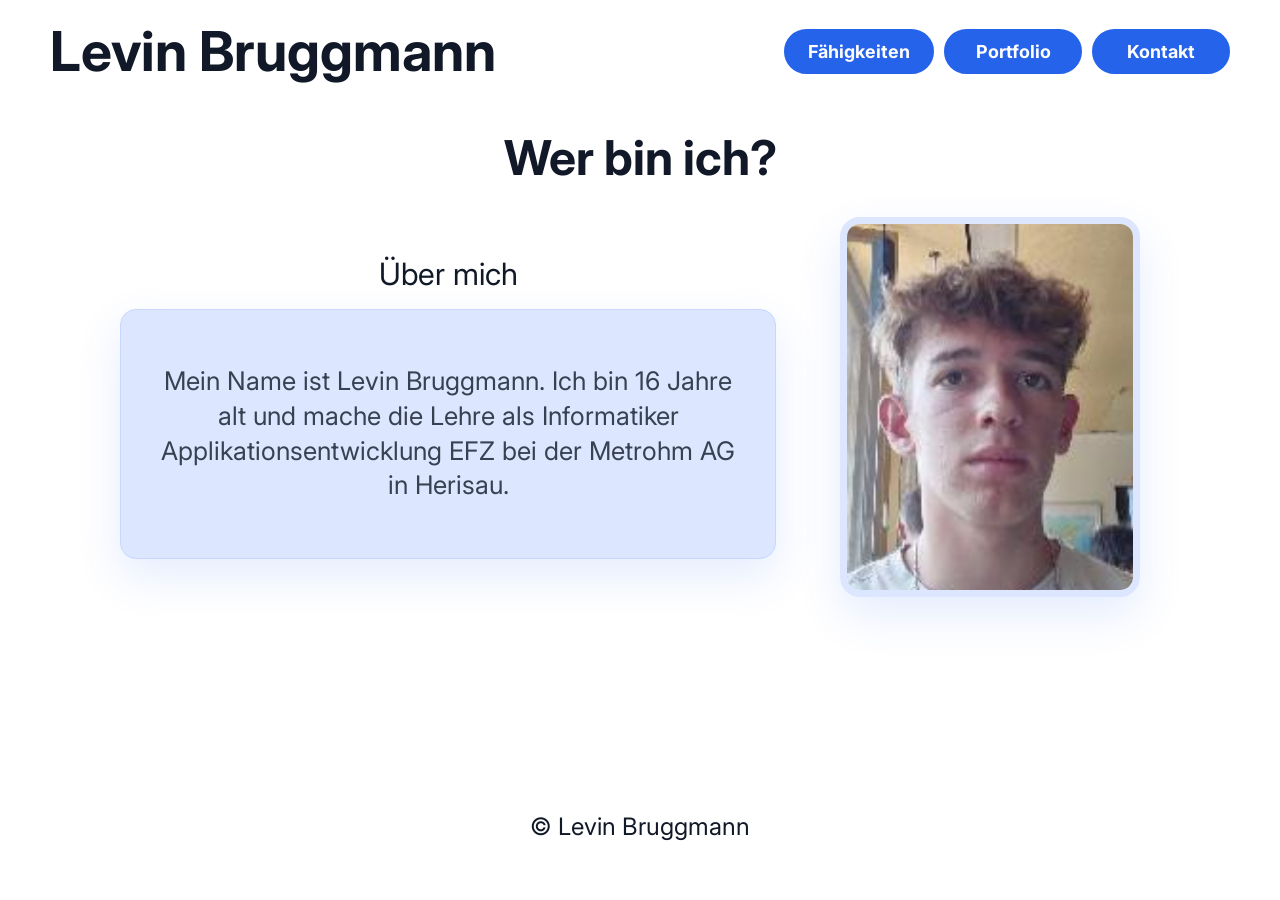
==== commit 29ccf2f7: "improved" ====
--- a/html/index.html
+++ b/html/index.html
@@ -3,7 +3,11 @@
   <head>
     <meta charset="UTF-8" />
     <meta name="viewport" content="width=device-width, initial-scale=1.0" />
-    <title>Wer bin ich?</title>
+    <meta
+      name="description"
+      content="Portfolio-Webseite von Levin Bruggmann mit Informationen zur Person, F&auml;higkeiten und Projekten."
+    />
+    <title>Levin Bruggmann | &Uuml;ber mich</title>
     <link rel="stylesheet" href="../css/style.css" />
   </head>
   <body class="home-page">
@@ -26,9 +30,9 @@
           <h3 id="about-title">&Uuml;ber mich</h3>
           <div class="about-card">
             <p>
-              Mein Name ist Levin Bruggmann. Ich bin 16 Jahre alt und lerne
-              Informatiker Applikationsentwicklung EFZ bei der Metrohm AG in
-              Herisau.
+              Mein Name ist Levin Bruggmann. Ich bin 16 Jahre alt und mache
+              die Lehre als Informatiker Applikationsentwicklung EFZ bei der
+              Metrohm AG in Herisau.
             </p>
           </div>
         </div>
@@ -43,7 +47,7 @@
         </div>
       </section>
 
-      <footer>&copy;Levin Bruggmann</footer>
+      <footer>&copy; Levin Bruggmann</footer>
     </main>
   </body>
 </html>
--- a/css/style.css
+++ b/css/style.css
@@ -9,6 +9,7 @@
   --button: #2563eb;
   --button-text: #ffffff;
   --border: #c7d7ff;
+  --border-strong: #9db8ff;
   --shadow: 0 18px 45px rgba(37, 99, 235, 0.12);
 }
 
@@ -27,6 +28,7 @@
   font-family: "Inter", Arial, sans-serif;
   background-color: var(--background);
   color: var(--text);
+  line-height: 1.5;
 }
 
 body::before {
@@ -72,6 +74,14 @@
 h1 a {
   color: inherit;
   text-decoration: none;
+}
+
+a:focus-visible,
+button:focus-visible,
+input:focus-visible,
+textarea:focus-visible {
+  outline: 3px solid rgba(37, 99, 235, 0.28);
+  outline-offset: 3px;
 }
 
 .navigation {
@@ -101,7 +111,8 @@
   transition:
     transform 160ms ease,
     box-shadow 160ms ease,
-    background-color 160ms ease;
+    background-color 160ms ease,
+    border-color 160ms ease;
 }
 
 .navigation a:hover,
@@ -114,6 +125,7 @@
 .navigation a[aria-current="page"] {
   background-color: var(--background);
   color: var(--primary);
+  border-color: var(--border-strong);
 }
 
 main {
@@ -143,7 +155,7 @@
 
 p {
   color: var(--text);
-  font-size: clamp(1.25rem, 2.2vw, 1.875rem);
+  font-size: clamp(1.125rem, 2vw, 1.65rem);
   font-weight: 400;
   line-height: 1.35;
 }
@@ -181,13 +193,13 @@
 .contact-panel {
   background-color: var(--card);
   border: 1px solid var(--border);
-  border-radius: 18px;
+  border-radius: 16px;
   box-shadow: var(--shadow);
 }
 
 .about-card {
-  min-height: 270px;
-  padding: 44px;
+  min-height: 250px;
+  padding: 40px;
   display: grid;
   place-items: center;
 }
@@ -208,8 +220,8 @@
   display: block;
   object-fit: cover;
   object-position: center;
-  border: 8px solid var(--card);
-  border-radius: 22px;
+  border: 7px solid var(--card);
+  border-radius: 20px;
   box-shadow: var(--shadow);
 }
 
@@ -230,6 +242,16 @@
   display: flex;
   flex-direction: column;
   justify-content: space-between;
+  transition:
+    transform 160ms ease,
+    box-shadow 160ms ease,
+    border-color 160ms ease;
+}
+
+.skill-card:hover {
+  border-color: var(--border-strong);
+  box-shadow: 0 20px 48px rgba(37, 99, 235, 0.16);
+  transform: translateY(-2px);
 }
 
 .skill-card p,
@@ -282,6 +304,16 @@
   background-color: var(--card);
   border: 1px solid var(--border);
   box-shadow: var(--shadow);
+  transition:
+    transform 160ms ease,
+    box-shadow 160ms ease,
+    border-color 160ms ease;
+}
+
+.portfolio-item:hover .image-placeholder {
+  border-color: var(--border-strong);
+  box-shadow: 0 20px 48px rgba(37, 99, 235, 0.16);
+  transform: translateY(-2px);
 }
 
 .image-placeholder img {
@@ -343,8 +375,8 @@
 .contact-panel {
   padding: 44px;
   display: grid;
-  grid-template-columns: minmax(0, 1fr) minmax(320px, 0.82fr);
-  align-items: start;
+  grid-template-columns: minmax(0, 1fr) minmax(360px, 0.95fr);
+  align-items: stretch;
   gap: 48px;
 }
 
@@ -364,74 +396,164 @@
   background-color: var(--background);
 }
 
-.location-video {
-  object-fit: cover;
+.maps-link {
+  width: min(100%, 460px);
+  margin: 18px auto 0;
+  padding: 12px 18px;
+  display: flex;
+  justify-content: center;
+  align-items: center;
+  border: 2px solid var(--primary);
+  border-radius: 999px;
+  background-color: var(--background);
+  color: var(--primary);
+  font-size: 1rem;
+  font-weight: 700;
+  line-height: 1.2;
+  text-align: center;
+  text-decoration: none;
+  transition:
+    background-color 160ms ease,
+    color 160ms ease,
+    box-shadow 160ms ease,
+    transform 160ms ease;
+}
+
+.maps-link:hover,
+.maps-link:focus-visible {
+  background-color: var(--primary);
+  color: var(--button-text);
+  box-shadow: 0 10px 24px rgba(37, 99, 235, 0.18);
+  transform: translateY(-1px);
 }
 
 .contact-form {
   width: 100%;
-  max-width: 380px;
+  max-width: 500px;
+  height: 100%;
   margin-inline: auto;
-  padding: 24px;
-  border-radius: 8px;
-  background-color: var(--background);
+  padding: 30px;
+  display: flex;
+  flex-direction: column;
+  border: 1px solid var(--border);
+  border-radius: 14px;
+  background-color: var(--background);
+  box-shadow: 0 14px 30px rgba(17, 24, 39, 0.08);
+}
+
+.form-header {
+  margin-bottom: 22px;
+}
+
+.form-eyebrow {
+  margin-bottom: 8px;
+  color: var(--primary);
+  font-size: 0.8rem;
+  font-weight: 700;
+  letter-spacing: 0.08em;
+  line-height: 1.2;
+  text-transform: uppercase;
 }
 
 .contact-form h3 {
-  margin-bottom: 8px;
-}
-
-.contact-form label {
+  margin-bottom: 10px;
+  font-weight: 700;
+  text-align: left;
+}
+
+.form-intro {
+  color: #4b5563;
+  font-size: 0.95rem;
+  line-height: 1.45;
+}
+
+.form-grid {
+  display: grid;
+  grid-template-columns: repeat(2, minmax(0, 1fr));
+  gap: 14px;
+}
+
+.form-field {
   display: block;
   margin-top: 14px;
+  min-width: 0;
+}
+
+.form-grid .form-field {
+  margin-top: 0;
+}
+
+.form-field span {
+  display: flex;
+  justify-content: space-between;
+  align-items: baseline;
+  gap: 8px;
+  margin-bottom: 8px;
   color: var(--title);
   font-size: 1rem;
   font-weight: 700;
-  text-align: center;
+  text-align: left;
+}
+
+.form-field small {
+  color: #6b7280;
+  font-size: 0.78rem;
+  font-weight: 400;
 }
 
 .contact-form input,
 .contact-form textarea {
   width: 100%;
-  margin-top: 8px;
-  padding: 12px;
-  border: 1px solid transparent;
-  border-bottom: 2px solid var(--title);
-  border-radius: 0;
-  background-color: var(--background);
+  padding: 13px 14px;
+  border: 1px solid var(--border);
+  border-radius: 10px;
+  background-color: #f8fbff;
   color: var(--text);
   font: 400 1rem/1.3 "Inter", Arial, sans-serif;
+  transition:
+    background-color 160ms ease,
+    border-color 160ms ease,
+    box-shadow 160ms ease;
 }
 
 .contact-form input:focus,
 .contact-form textarea:focus {
-  outline: 3px solid rgba(37, 99, 235, 0.22);
   border-color: var(--primary);
+  background-color: var(--background);
+  box-shadow: 0 0 0 4px rgba(37, 99, 235, 0.12);
+}
+
+.contact-form input::placeholder,
+.contact-form textarea::placeholder {
+  color: #7b8798;
 }
 
 .contact-form textarea {
-  min-height: 130px;
+  min-height: 160px;
   resize: vertical;
-  border: 0;
-  border-radius: 4px;
-  background-color: #e5e7eb;
 }
 
 .contact-form button {
   width: 100%;
-  margin-top: 18px;
-  padding: 14px 18px;
+  margin-top: 22px;
+  padding: 15px 18px;
   border: 0;
   border-radius: 999px;
   background-color: var(--button);
   color: var(--button-text);
   font: 700 1.0625rem/1 "Inter", Arial, sans-serif;
   cursor: pointer;
+  transition:
+    background-color 160ms ease,
+    transform 160ms ease,
+    box-shadow 160ms ease;
 }
 
 .contact-form button:hover,
 .contact-form button:focus-visible {
   background-color: #1d4ed8;
+  box-shadow: 0 10px 24px rgba(37, 99, 235, 0.18);
+  transform: translateY(-1px);
 }
 
 @media (max-width: 900px) {
@@ -494,6 +616,10 @@
     padding: 30px 22px;
     gap: 34px;
   }
+
+  .form-grid {
+    grid-template-columns: 1fr;
+  }
 }
 
 @media (max-width: 520px) {
@@ -508,10 +634,11 @@
 
   .navigation {
     gap: 7px;
+    grid-template-columns: 1fr;
   }
 
   .navigation a {
-    padding: 10px 6px;
+    padding: 11px 12px;
   }
 
   .about-card,
